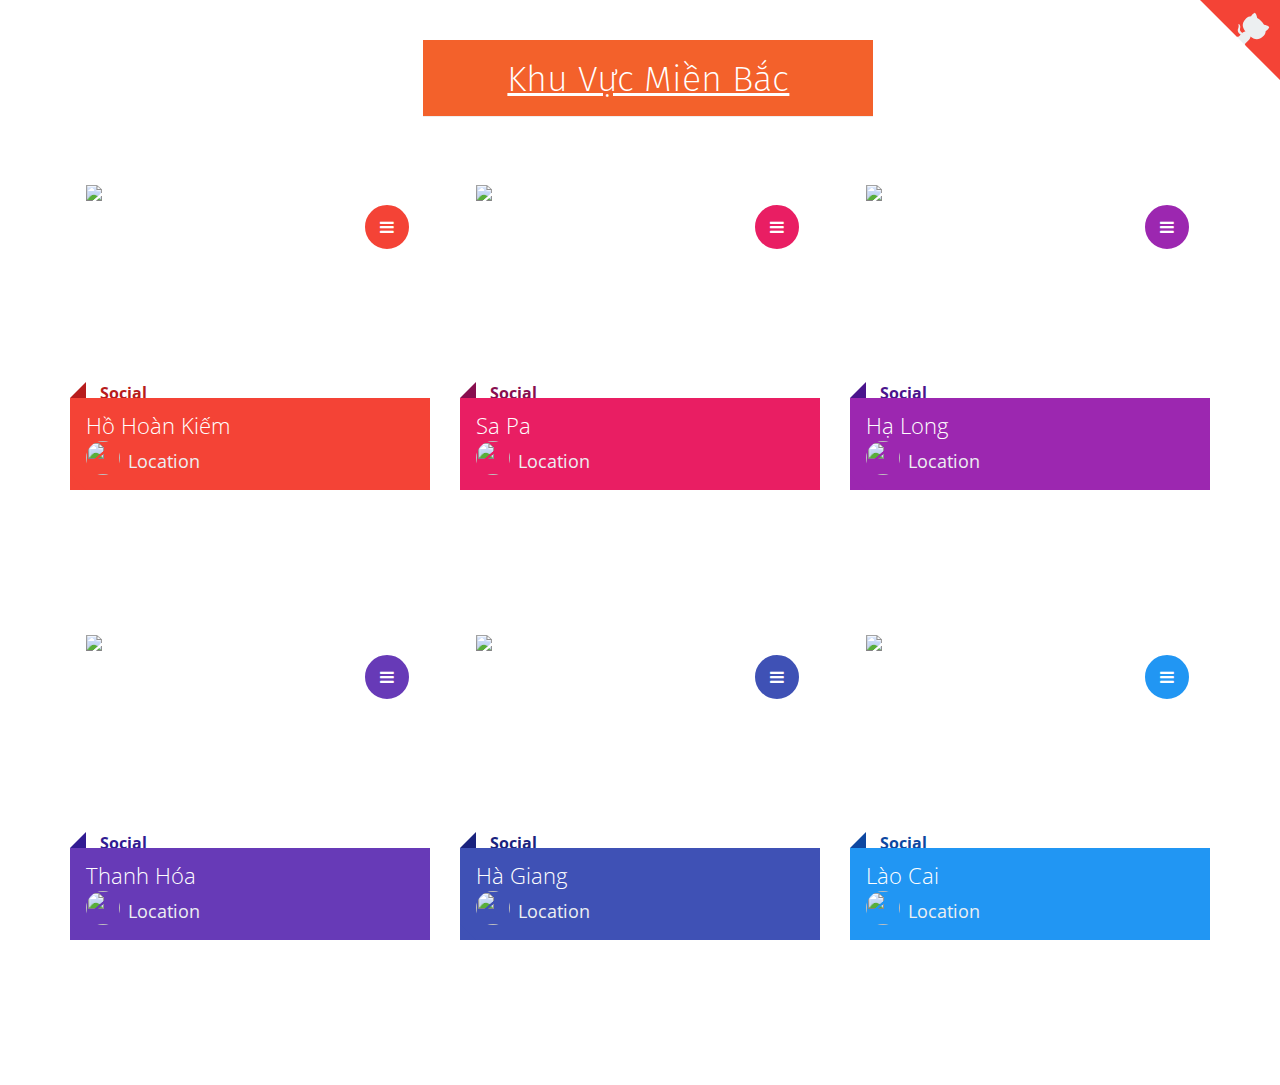
==== vietnam/mienbac/index.html @ f4b2fe9d "commit" ====
<!DOCTYPE html>
<html lang="vi" >
<head>
  <meta charset="UTF-8">
  <title>Miền Bắc</title>
  <link rel='stylesheet' href='https://cdnjs.cloudflare.com/ajax/libs/font-awesome/4.2.0/css/font-awesome.min.css'>
  <link rel='stylesheet' href='https://maxcdn.bootstrapcdn.com/bootstrap/3.3.4/css/bootstrap.min.css'><link rel="stylesheet" href="./style.css">
  <link href="https://fonts.googleapis.com/css?family=Fira+Sans&display=swap" rel="stylesheet">
  <link href="https://fonts.googleapis.com/css?family=Open+Sans+Condensed:300&display=swap" rel="stylesheet">
    <style>
        .mover:hover{
            background-color: rgb(100, 100, 241);
        }
    </style>
</head>
<body>
    
<section class="container">
    <div class="page-header head1">
        <h1 style="color:white;font-family: 'Fira Sans';text-decoration-line: underline;">Khu Vực Miền Bắc</h1>
    </div>
    <div class="row active-with-click" style="font-family: 'Open Sans Condensed'" >
        <div class="col-md-4 col-sm-6 col-xs-12">
            <article class="material-card Red">
                <h2>
                    <span>Hồ Hoàn Kiếm</span>
                    <strong>
                        <a class="move" style="display: flex; justify-content: flex-start;" href="https://www.google.com/maps/place/H%E1%BB%93+Ho%C3%A0n+Ki%E1%BA%BFm/@21.0287747,105.850176,17z/data=!3m1!4b1!4m5!3m4!1s0x3135ab953357c995:0x1babf6bb4f9a20e!8m2!3d21.0286669!4d105.8521484"><img style="border-radius:50%;position: relative;margin-right: 8px;top: -3px" height="34px" width="34px;" src="https://cdn.pixabay.com/photo/2017/01/10/03/54/icon-1968240_960_720.png"> <span  style="color: #ECEFF1;">Location</span></a>
                    </strong>
                </h2>
                <div class="mc-content">
                    <div class="img-container">
                        <img class="img-responsive" src="https://vntrip.cdn.vccloud.vn/cam-nang/wp-content/uploads/2018/08/thap-rua-vntrip8.jpg">
                    </div>
                    <div class="mc-description">
                        Hồ Hoàn Kiếm còn được gọi là Hồ Gươm, là một hồ nước ngọt tự nhiên nằm ở trung tâm thành phố Hà Nội
                    </div>
                </div>
                <a class="mc-btn-action">
                    <i class="fa fa-bars"></i>
                </a>
                <div class="mc-footer">
                    <h4>
                        Social
                    </h4>
                    <a class="fa fa-fw fa-facebook"></a>
                    <a class="fa fa-fw fa-twitter"></a>
                    <a class="fa fa-fw fa-linkedin"></a>
                    <a class="fa fa-fw fa-google-plus"></a>
                </div>
            </article>
        </div>
        <div class="col-md-4 col-sm-6 col-xs-12">
            <article class="material-card Pink">
                <h2>
                    <span>Sa Pa</span>
                    <strong>
                        <a class="move" style="display: flex; justify-content: flex-start;" href="https://www.google.com/maps/place/tt.+Sa+Pa,+Sa+Pa,+L%C3%A0o+Cai,+Vi%E1%BB%87t+Nam/@22.3476867,103.7819186,13z/data=!3m1!4b1!4m5!3m4!1s0x36cd416833ee9ad5:0xe1f42da2bbc76727!8m2!3d22.3363608!4d103.8437852"><img style="border-radius:50%;position: relative;margin-right: 8px;top: -3px" height="34px" width="34px;" src="https://cdn.pixabay.com/photo/2017/01/10/03/54/icon-1968240_960_720.png"> <span  style="color: #ECEFF1;">Location</span></a>
                    </strong>
                </h2>
                <div class="mc-content">
                    <div class="img-container">
                        <img class="img-responsive" src="https://ezcloud.vn/wp-content/uploads/2019/05/sapa.jpg">
                    </div>
                    <div class="mc-description">
Du lịch Sapa du khách sẽ có cơ hội chinh phục đỉnh Fansipan nổi tiếng hay thực hiện một chuyến du lịch bụi đến những bản làng ẩn hiện trong sương. Khung cảnh núi rừng với trăm hoa đua nở, “mây ôm ấp núi, núi ôm mây” chắc chắn sẽ làm nức lòng du khách khi đã đặt chân đến nơi này.                    </div>
                </div>
                <a class="mc-btn-action">
                    <i class="fa fa-bars"></i>
                </a>
                <div class="mc-footer">
                    <h4>
                        Social
                    </h4>
                    <a class="fa fa-fw fa-facebook"></a>
                    <a class="fa fa-fw fa-twitter"></a>
                    <a class="fa fa-fw fa-linkedin"></a>
                    <a class="fa fa-fw fa-google-plus"></a>
                </div>
            </article>
        </div>
        <div class="col-md-4 col-sm-6 col-xs-12">
            <article class="material-card Purple">
                <h2>
                    <span>Hạ Long</span>
                    <strong>
                            <a class="move" style="display: flex; justify-content: flex-start;" href="https://www.google.com/maps/place/Tp.+H%E1%BA%A1+Long,+Qu%E1%BA%A3ng+Ninh/data=!4m2!3m1!1s0x314a583f825ff2c9:0xc5d143510be28d44?sa=X&ved=2ahUKEwilw7K9-qjlAhUCH7cAHXeHAe4Q8gEwAHoECB4QAQ"><img style="border-radius:50%;position: relative;margin-right: 8px;top: -3px" height="34px" width="34px;" src="https://cdn.pixabay.com/photo/2017/01/10/03/54/icon-1968240_960_720.png"> <span  style="color: #ECEFF1;">Location</span></a>

                    </strong>
                </h2>
                <div class="mc-content">
                    <div class="img-container">
                        <img class="img-responsive" src="https://tour.dulichvietnam.com.vn/uploads/tour/1553489426_du-khach-co-the-mat-them-phi-tham-quan-vinh-ha-long-22-.jpg">
                    </div>
                    <div class="mc-description">
Hạ Long là thành phố tỉnh lỵ, trung tâm văn hóa, kinh tế, chính trị của tỉnh Quảng Ninh. Thành phố Hạ Long được thành lập ngày 27 tháng 12 năm 1993, trên cơ sở toàn bộ diện tích và dân số của thị xã Hồng Gai. Ngày 10/10/2013, Chính phủ ban hành quyết định số 1838/QĐ-TTg công nhận thành phố Hạ Long là đô thị loại I                    </div>
                </div>
                <a class="mc-btn-action">
                    <i class="fa fa-bars"></i>
                </a>
                <div class="mc-footer">
                    <h4>
                        Social
                    </h4>
                    <a class="fa fa-fw fa-facebook"></a>
                    <a class="fa fa-fw fa-twitter"></a>
                    <a class="fa fa-fw fa-linkedin"></a>
                    <a class="fa fa-fw fa-google-plus"></a>
                </div>
            </article>
        </div>
        <div class="col-md-4 col-sm-6 col-xs-12">
            <article class="material-card Deep-Purple">
                <h2>
                    <span>Thanh Hóa</span>
                    <strong>
                 <a class="move" style="display: flex; justify-content: flex-start;" href="https://www.google.com/maps/place/Thanh+Ho%C3%A1/data=!4m2!3m1!1s0x3136c68ee3769299:0x178def516abfb4f?sa=X&ved=2ahUKEwiP06bX5KjlAhVz7HMBHfLOAjUQ8gEwAHoECB4QAQ"><img style="border-radius:50%;position: relative;margin-right: 8px;top: -3px" height="34px" width="34px;" src="https://cdn.pixabay.com/photo/2017/01/10/03/54/icon-1968240_960_720.png"> <span style="color: #ECEFF1;">Location</span></a>

                    </strong>
                </h2>
                <div class="mc-content">
                    <div class="img-container">
                        <img class="img-responsive" src="https://upload.wikimedia.org/wikipedia/commons/2/29/Le_Loi_avenue.jpg">
                    </div>
                    <div class="mc-description">
Thanh Hóa, hay còn được gọi là xứ Thanh, là một tỉnh cực Bắc miền Trung, Việt Nam. Năm 2018, Thanh Hóa là đơn vị hành chính Việt Nam xếp thứ 8 về Tổng sản phẩm trên địa bàn, xếp thứ 40 về GRDP bình quân đầu người, đứng thứ 4 về tốc độ tăng trưởng GRDP                    </div>
                </div>
                <a class="mc-btn-action">
                    <i class="fa fa-bars"></i>
                </a>
                <div class="mc-footer">
                    <h4>
                        Social
                    </h4>
                    <a class="fa fa-fw fa-facebook"></a>
                    <a class="fa fa-fw fa-twitter"></a>
                    <a class="fa fa-fw fa-linkedin"></a>
                    <a class="fa fa-fw fa-google-plus"></a>
                </div>
            </article>
        </div>
        <div class="col-md-4 col-sm-6 col-xs-12">
            <article class="material-card Indigo">
                <h2>
                    <span>Hà Giang</span>
                    <strong>
                   <a class="move" style="display: flex; justify-content: flex-start;" href="https://www.google.com/maps/place/H%C3%A0+Giang,+Vi%E1%BB%87t+Nam/@22.7794408,104.4025686,9z/data=!3m1!4b1!4m5!3m4!1s0x36cc79caead371b1:0x834878b09acb80a8!8m2!3d22.7662056!4d104.9388853"><img style="border-radius:50%;position: relative;margin-right: 8px;top: -3px" height="34px" width="34px;" src="https://cdn.pixabay.com/photo/2017/01/10/03/54/icon-1968240_960_720.png"> <span style="color: #ECEFF1;">Location</span></a>

                    </strong>
                </h2>
                <div class="mc-content">
                    <div class="img-container">
                        <img class="img-responsive" src="https://ezcloud.vn/wp-content/uploads/2019/09/du-lich-ha-giang15-1.jpg_1-1.jpg">
                    </div>
                    <div class="mc-description">
Hà Giang là một tỉnh thuộc vùng núi phía Bắc Việt Nam. Năm 2018, Hà Giang là đơn vị hành chính Việt Nam đông thứ 48 về số dân, xếp thứ 58 về Tổng sản phẩm trên địa bàn, xếp thứ 63 về GRDP bình quân đầu người, đứng thứ 58 về tốc độ tăng trưởng GRDP                    </div>
                </div>
                <a class="mc-btn-action">
                    <i class="fa fa-bars"></i>
                </a>
                <div class="mc-footer">
                    <h4>
                        Social
                    </h4>
                    <a class="fa fa-fw fa-facebook"></a>
                    <a class="fa fa-fw fa-twitter"></a>
                    <a class="fa fa-fw fa-linkedin"></a>
                    <a class="fa fa-fw fa-google-plus"></a>
                </div>
            </article>
        </div>
        <div class="col-md-4 col-sm-6 col-xs-12">
            <article class="material-card Blue">
                <h2>
                    <span>Lào Cai</span>
                    <strong>
                         <a class="move" style="display: flex; justify-content: flex-start;" href="https://www.google.com/maps/place/Tp.+L%C3%A0o+Cai,+L%C3%A0o+Cai,+Vi%E1%BB%87t+Nam/@22.418707,103.8393966,11z/data=!3m1!4b1!4m5!3m4!1s0x36cd15b54212a913:0xfe709c58b76a9605!8m2!3d22.4809431!4d103.9754959"><img style="border-radius:50%;position: relative;margin-right: 8px;top: -3px" height="34px" width="34px;" src="https://cdn.pixabay.com/photo/2017/01/10/03/54/icon-1968240_960_720.png"> <span style="color: #ECEFF1;">Location</span></a>

                    </strong>
                </h2>
                <div class="mc-content">
                    <div class="img-container">
                        <img class="img-responsive" src="http://baolaocai.vn/Upload/2017/thang%205/ngay%2011/1.jpg">
                    </div>
                    <div class="mc-description">
Lào Cai là một tỉnh vùng cao biên giới thuộc vùng Tây Bắc Bộ, Việt Nam. Năm 2018, Lào Cai là đơn vị hành chính Việt Nam đông thứ 55 về số dân, xếp thứ 45 về Tổng sản phẩm trên địa bàn, xếp thứ 16 về GRDP bình quân đầu người, đứng thứ 11 về tốc độ tăng trưởng GRDP                    </div>
                </div>
                <a class="mc-btn-action">
                    <i class="fa fa-bars"></i>
                </a>
                <div class="mc-footer">
                    <h4>
                        Social
                    </h4>
                    <a class="fa fa-fw fa-facebook"></a>
                    <a class="fa fa-fw fa-twitter"></a>
                    <a class="fa fa-fw fa-linkedin"></a>
                    <a class="fa fa-fw fa-google-plus"></a>
                </div>
            </article>
        </div>
    </div>
</section>

<a href="https://github.com/lulzquan" class="github-corner" aria-label="View source on Github" target="_blank"><svg width="80" height="80" viewBox="0 0 250 250" style="fill:#f44336; color:#ECEFF1; position: absolute; top: 0; border: 0; right: 0;" aria-hidden="true"><path d="M0,0 L115,115 L130,115 L142,142 L250,250 L250,0 Z"></path><path d="M128.3,109.0 C113.8,99.7 119.0,89.6 119.0,89.6 C122.0,82.7 120.5,78.6 120.5,78.6 C119.2,72.0 123.4,76.3 123.4,76.3 C127.3,80.9 125.5,87.3 125.5,87.3 C122.9,97.6 130.6,101.9 134.4,103.2" fill="currentColor" style="transform-origin: 130px 106px;" class="octo-arm"></path><path d="M115.0,115.0 C114.9,115.1 118.7,116.5 119.8,115.4 L133.7,101.6 C136.9,99.2 139.9,98.4 142.2,98.6 C133.8,88.0 127.5,74.4 143.8,58.0 C148.5,53.4 154.0,51.2 159.7,51.0 C160.3,49.4 163.2,43.6 171.4,40.1 C171.4,40.1 176.1,42.5 178.8,56.2 C183.1,58.6 187.2,61.8 190.9,65.4 C194.5,69.0 197.7,73.2 200.1,77.6 C213.8,80.2 216.3,84.9 216.3,84.9 C212.7,93.1 206.9,96.0 205.4,96.6 C205.1,102.4 203.0,107.8 198.3,112.5 C181.9,128.9 168.3,122.5 157.7,114.1 C157.9,116.9 156.7,120.9 152.7,124.9 L141.0,136.5 C139.8,137.7 141.6,141.9 141.8,141.8 Z" fill="currentColor" class="octo-body"></path></svg></a><style>.github-corner:hover .octo-arm{animation:octocat-wave 560ms ease-in-out}@keyframes octocat-wave{0%,100%{transform:rotate(0)}20%,60%{transform:rotate(-25deg)}40%,80%{transform:rotate(10deg)}}@media (max-width:500px){.github-corner:hover .octo-arm{animation:none}.github-corner .octo-arm{animation:octocat-wave 560ms ease-in-out}}</style>
<!-- partial -->
  <script src='https://cdnjs.cloudflare.com/ajax/libs/jquery/2.1.3/jquery.min.js'></script><script  src="./script.js"></script>

</body>
</html>
---- vietnam/mienbac/style.css ----
@import "https://fonts.googleapis.com/css?family=Montserrat+Alternates&display=swap";
.fa-spin-fast {
  -webkit-animation: fa-spin-fast 0.2s infinite linear;
  animation: fa-spin-fast 0.2s infinite linear;
}
@-webkit-keyframes fa-spin-fast {
  0% {
    -webkit-transform: rotate(0deg);
    transform: rotate(0deg);
  }
  100% {
    -webkit-transform: rotate(359deg);
    transform: rotate(359deg);
  }
}
@keyframes fa-spin-fast {
  0% {
    -webkit-transform: rotate(0deg);
    transform: rotate(0deg);
  }
  100% {
    -webkit-transform: rotate(359deg);
    transform: rotate(359deg);
  }
}
.material-card {
  position: relative;
  height: 0;
  padding-bottom: calc(100% - 16px);
  margin-bottom: 6.6em;
}
.material-card h2 {
  position: absolute;
  top: calc(100% - 131px);
  left: 0;
  width: 100%;
  padding: 10px 16px;
  color: #fff;
  font-size: 1.4em;
  line-height: 1.6em;
  margin: 0;
  z-index: 10;
  -webkit-transition: all 0.3s;
  -moz-transition: all 0.3s;
  -ms-transition: all 0.3s;
  -o-transition: all 0.3s;
  transition: all 0.3s;
}
.material-card h2 span {
  display: block;
}
.material-card h2 strong {
  font-weight: 400;
  display: block;
  font-size: 0.8em;
}
.material-card h2:before,
.material-card h2:after {
  content: ' ';
  position: absolute;
  left: 0;
  top: -16px;
  width: 0;
  border: 8px solid;
  -webkit-transition: all 0.3s;
  -moz-transition: all 0.3s;
  -ms-transition: all 0.3s;
  -o-transition: all 0.3s;
  transition: all 0.3s;
}
.material-card h2:after {
  top: auto;
  bottom: 0;
}
@media screen and (max-width: 767px) {
  .material-card.mc-active {
    padding-bottom: 0;
    height: auto;
  }
}
.material-card.mc-active h2 {
  top: 0;
  padding: 10px 16px 10px 90px;
}
.material-card.mc-active h2:before {
  top: 0;
}
.material-card.mc-active h2:after {
  bottom: -16px;
}
.material-card .mc-content {
  position: absolute;
  right: 0;
  top: 0;
  bottom: 16px;
  left: 16px;
  -webkit-transition: all 0.3s;
  -moz-transition: all 0.3s;
  -ms-transition: all 0.3s;
  -o-transition: all 0.3s;
  transition: all 0.3s;
}
.material-card .mc-btn-action {
  position: absolute;
  right: 16px;
  top: 15px;
  -webkit-border-radius: 50%;
  -moz-border-radius: 50%;
  border-radius: 50%;
  border: 5px solid;
  width: 54px;
  height: 54px;
  line-height: 44px;
  text-align: center;
  color: #fff;
  cursor: pointer;
  z-index: 20;
  -webkit-transition: all 0.3s;
  -moz-transition: all 0.3s;
  -ms-transition: all 0.3s;
  -o-transition: all 0.3s;
  transition: all 0.3s;
}
.material-card.mc-active .mc-btn-action {
  top: 62px;
}
.material-card .mc-description {
  position: absolute;
  top: 100%;
  right: 30px;
  left: 30px;
  bottom: 54px;
  overflow: hidden;
  opacity: 0;
  filter: alpha(opacity=0);
  -webkit-transition: all 1.2s;
  -moz-transition: all 1.2s;
  -ms-transition: all 1.2s;
  -o-transition: all 1.2s;
  transition: all 1.2s;
}
.material-card .mc-footer {
  height: 0;
  overflow: hidden;
  -webkit-transition: all 0.3s;
  -moz-transition: all 0.3s;
  -ms-transition: all 0.3s;
  -o-transition: all 0.3s;
  transition: all 0.3s;
}
.material-card .mc-footer h4 {
  position: absolute;
  top: 200px;
  left: 30px;
  padding: 0;
  margin: 0;
  font-size: 16px;
  font-weight: 700;
  -webkit-transition: all 1.4s;
  -moz-transition: all 1.4s;
  -ms-transition: all 1.4s;
  -o-transition: all 1.4s;
  transition: all 1.4s;
}
.material-card .mc-footer a {
  display: block;
  float: left;
  position: relative;
  width: 52px;
  height: 52px;
  margin-left: 5px;
  margin-bottom: 15px;
  font-size: 28px;
  color: #fff;
  line-height: 52px;
  text-decoration: none;
  top: 200px;
}
.material-card .mc-footer a:nth-child(1) {
  -webkit-transition: all 0.5s;
  -moz-transition: all 0.5s;
  -ms-transition: all 0.5s;
  -o-transition: all 0.5s;
  transition: all 0.5s;
}
.material-card .mc-footer a:nth-child(2) {
  -webkit-transition: all 0.6s;
  -moz-transition: all 0.6s;
  -ms-transition: all 0.6s;
  -o-transition: all 0.6s;
  transition: all 0.6s;
}
.material-card .mc-footer a:nth-child(3) {
  -webkit-transition: all 0.7s;
  -moz-transition: all 0.7s;
  -ms-transition: all 0.7s;
  -o-transition: all 0.7s;
  transition: all 0.7s;
}
.material-card .mc-footer a:nth-child(4) {
  -webkit-transition: all 0.8s;
  -moz-transition: all 0.8s;
  -ms-transition: all 0.8s;
  -o-transition: all 0.8s;
  transition: all 0.8s;
}
.material-card .mc-footer a:nth-child(5) {
  -webkit-transition: all 0.9s;
  -moz-transition: all 0.9s;
  -ms-transition: all 0.9s;
  -o-transition: all 0.9s;
  transition: all 0.9s;
}
.material-card .img-container {
  overflow: hidden;
  position: absolute;
  left: 0;
  top: 0;
  width: 100%;
  height: 100%;
  z-index: 3;
  -webkit-transition: all 0.3s;
  -moz-transition: all 0.3s;
  -ms-transition: all 0.3s;
  -o-transition: all 0.3s;
  transition: all 0.3s;
}
.material-card.mc-active .img-container {
  -webkit-border-radius: 50%;
  -moz-border-radius: 50%;
  border-radius: 50%;
  left: 0;
  top: 12px;
  width: 60px;
  height: 60px;
  z-index: 20;
}
.material-card.mc-active .mc-content {
  padding-top: 5.6em;
}
@media screen and (max-width: 767px) {
  .material-card.mc-active .mc-content {
    position: relative;
    margin-right: 16px;
  }
}
.material-card.mc-active .mc-description {
  top: 50px;
  padding-top: 5.6em;
  opacity: 1;
  filter: alpha(opacity=100);
}
@media screen and (max-width: 767px) {
  .material-card.mc-active .mc-description {
    position: relative;
    top: auto;
    right: auto;
    left: auto;
    padding: 50px 30px 70px 30px;
    bottom: 0;
  }
}
.material-card.mc-active .mc-footer {
  overflow: visible;
  position: absolute;
  top: calc(100% - 16px);
  left: 16px;
  right: 0;
  height: 82px;
  padding-top: 15px;
  padding-left: 25px;
}
.material-card.mc-active .mc-footer a {
  top: 0;
}
.material-card.mc-active .mc-footer h4 {
  top: -32px;
}
.material-card.Red h2 {
  background-color: #F44336;
}
.material-card.Red h2:after {
  border-top-color: #F44336;
  border-right-color: #F44336;
  border-bottom-color: transparent;
  border-left-color: transparent;
}
.material-card.Red h2:before {
  border-top-color: transparent;
  border-right-color: #B71C1C;
  border-bottom-color: #B71C1C;
  border-left-color: transparent;
}
.material-card.Red.mc-active h2:before {
  border-top-color: transparent;
  border-right-color: #F44336;
  border-bottom-color: #F44336;
  border-left-color: transparent;
}
.material-card.Red.mc-active h2:after {
  border-top-color: #B71C1C;
  border-right-color: #B71C1C;
  border-bottom-color: transparent;
  border-left-color: transparent;
}
.material-card.Red .mc-btn-action {
  background-color: #F44336;
}
.material-card.Red .mc-btn-action:hover {
  background-color: #B71C1C;
}
.material-card.Red .mc-footer h4 {
  color: #B71C1C;
}
.material-card.Red .mc-footer a {
  background-color: #B71C1C;
}
.material-card.Red.mc-active .mc-content {
  background-color: #FFEBEE;
}
.material-card.Red.mc-active .mc-footer {
  background-color: #FFCDD2;
}
.material-card.Red.mc-active .mc-btn-action {
  border-color: #FFEBEE;
}
.material-card.Blue-Grey h2 {
  background-color: #607D8B;
}
.material-card.Blue-Grey h2:after {
  border-top-color: #607D8B;
  border-right-color: #607D8B;
  border-bottom-color: transparent;
  border-left-color: transparent;
}
.material-card.Blue-Grey h2:before {
  border-top-color: transparent;
  border-right-color: #263238;
  border-bottom-color: #263238;
  border-left-color: transparent;
}
.material-card.Blue-Grey.mc-active h2:before {
  border-top-color: transparent;
  border-right-color: #607D8B;
  border-bottom-color: #607D8B;
  border-left-color: transparent;
}
.material-card.Blue-Grey.mc-active h2:after {
  border-top-color: #263238;
  border-right-color: #263238;
  border-bottom-color: transparent;
  border-left-color: transparent;
}
.material-card.Blue-Grey .mc-btn-action {
  background-color: #607D8B;
}
.material-card.Blue-Grey .mc-btn-action:hover {
  background-color: #263238;
}
.material-card.Blue-Grey .mc-footer h4 {
  color: #263238;
}
.material-card.Blue-Grey .mc-footer a {
  background-color: #263238;
}
.material-card.Blue-Grey.mc-active .mc-content {
  background-color: #ECEFF1;
}
.material-card.Blue-Grey.mc-active .mc-footer {
  background-color: #CFD8DC;
}
.material-card.Blue-Grey.mc-active .mc-btn-action {
  border-color: #ECEFF1;
}
.material-card.Pink h2 {
  background-color: #E91E63;
}
.material-card.Pink h2:after {
  border-top-color: #E91E63;
  border-right-color: #E91E63;
  border-bottom-color: transparent;
  border-left-color: transparent;
}
.material-card.Pink h2:before {
  border-top-color: transparent;
  border-right-color: #880E4F;
  border-bottom-color: #880E4F;
  border-left-color: transparent;
}
.material-card.Pink.mc-active h2:before {
  border-top-color: transparent;
  border-right-color: #E91E63;
  border-bottom-color: #E91E63;
  border-left-color: transparent;
}
.material-card.Pink.mc-active h2:after {
  border-top-color: #880E4F;
  border-right-color: #880E4F;
  border-bottom-color: transparent;
  border-left-color: transparent;
}
.material-card.Pink .mc-btn-action {
  background-color: #E91E63;
}
.material-card.Pink .mc-btn-action:hover {
  background-color: #880E4F;
}
.material-card.Pink .mc-footer h4 {
  color: #880E4F;
}
.material-card.Pink .mc-footer a {
  background-color: #880E4F;
}
.material-card.Pink.mc-active .mc-content {
  background-color: #FCE4EC;
}
.material-card.Pink.mc-active .mc-footer {
  background-color: #F8BBD0;
}
.material-card.Pink.mc-active .mc-btn-action {
  border-color: #FCE4EC;
}
.material-card.Purple h2 {
  background-color: #9C27B0;
}
.material-card.Purple h2:after {
  border-top-color: #9C27B0;
  border-right-color: #9C27B0;
  border-bottom-color: transparent;
  border-left-color: transparent;
}
.material-card.Purple h2:before {
  border-top-color: transparent;
  border-right-color: #4A148C;
  border-bottom-color: #4A148C;
  border-left-color: transparent;
}
.material-card.Purple.mc-active h2:before {
  border-top-color: transparent;
  border-right-color: #9C27B0;
  border-bottom-color: #9C27B0;
  border-left-color: transparent;
}
.material-card.Purple.mc-active h2:after {
  border-top-color: #4A148C;
  border-right-color: #4A148C;
  border-bottom-color: transparent;
  border-left-color: transparent;
}
.material-card.Purple .mc-btn-action {
  background-color: #9C27B0;
}
.material-card.Purple .mc-btn-action:hover {
  background-color: #4A148C;
}
.material-card.Purple .mc-footer h4 {
  color: #4A148C;
}
.material-card.Purple .mc-footer a {
  background-color: #4A148C;
}
.material-card.Purple.mc-active .mc-content {
  background-color: #F3E5F5;
}
.material-card.Purple.mc-active .mc-footer {
  background-color: #E1BEE7;
}
.material-card.Purple.mc-active .mc-btn-action {
  border-color: #F3E5F5;
}
.material-card.Deep-Purple h2 {
  background-color: #673AB7;
}
.material-card.Deep-Purple h2:after {
  border-top-color: #673AB7;
  border-right-color: #673AB7;
  border-bottom-color: transparent;
  border-left-color: transparent;
}
.material-card.Deep-Purple h2:before {
  border-top-color: transparent;
  border-right-color: #311B92;
  border-bottom-color: #311B92;
  border-left-color: transparent;
}
.material-card.Deep-Purple.mc-active h2:before {
  border-top-color: transparent;
  border-right-color: #673AB7;
  border-bottom-color: #673AB7;
  border-left-color: transparent;
}
.material-card.Deep-Purple.mc-active h2:after {
  border-top-color: #311B92;
  border-right-color: #311B92;
  border-bottom-color: transparent;
  border-left-color: transparent;
}
.material-card.Deep-Purple .mc-btn-action {
  background-color: #673AB7;
}
.material-card.Deep-Purple .mc-btn-action:hover {
  background-color: #311B92;
}
.material-card.Deep-Purple .mc-footer h4 {
  color: #311B92;
}
.material-card.Deep-Purple .mc-footer a {
  background-color: #311B92;
}
.material-card.Deep-Purple.mc-active .mc-content {
  background-color: #EDE7F6;
}
.material-card.Deep-Purple.mc-active .mc-footer {
  background-color: #D1C4E9;
}
.material-card.Deep-Purple.mc-active .mc-btn-action {
  border-color: #EDE7F6;
}
.material-card.Indigo h2 {
  background-color: #3F51B5;
}
.material-card.Indigo h2:after {
  border-top-color: #3F51B5;
  border-right-color: #3F51B5;
  border-bottom-color: transparent;
  border-left-color: transparent;
}
.material-card.Indigo h2:before {
  border-top-color: transparent;
  border-right-color: #1A237E;
  border-bottom-color: #1A237E;
  border-left-color: transparent;
}
.material-card.Indigo.mc-active h2:before {
  border-top-color: transparent;
  border-right-color: #3F51B5;
  border-bottom-color: #3F51B5;
  border-left-color: transparent;
}
.material-card.Indigo.mc-active h2:after {
  border-top-color: #1A237E;
  border-right-color: #1A237E;
  border-bottom-color: transparent;
  border-left-color: transparent;
}
.material-card.Indigo .mc-btn-action {
  background-color: #3F51B5;
}
.material-card.Indigo .mc-btn-action:hover {
  background-color: #1A237E;
}
.material-card.Indigo .mc-footer h4 {
  color: #1A237E;
}
.material-card.Indigo .mc-footer a {
  background-color: #1A237E;
}
.material-card.Indigo.mc-active .mc-content {
  background-color: #E8EAF6;
}
.material-card.Indigo.mc-active .mc-footer {
  background-color: #C5CAE9;
}
.material-card.Indigo.mc-active .mc-btn-action {
  border-color: #E8EAF6;
}
.material-card.Blue h2 {
  background-color: #2196F3;
}
.material-card.Blue h2:after {
  border-top-color: #2196F3;
  border-right-color: #2196F3;
  border-bottom-color: transparent;
  border-left-color: transparent;
}
.material-card.Blue h2:before {
  border-top-color: transparent;
  border-right-color: #0D47A1;
  border-bottom-color: #0D47A1;
  border-left-color: transparent;
}
.material-card.Blue.mc-active h2:before {
  border-top-color: transparent;
  border-right-color: #2196F3;
  border-bottom-color: #2196F3;
  border-left-color: transparent;
}
.material-card.Blue.mc-active h2:after {
  border-top-color: #0D47A1;
  border-right-color: #0D47A1;
  border-bottom-color: transparent;
  border-left-color: transparent;
}
.material-card.Blue .mc-btn-action {
  background-color: #2196F3;
}
.material-card.Blue .mc-btn-action:hover {
  background-color: #0D47A1;
}
.material-card.Blue .mc-footer h4 {
  color: #0D47A1;
}
.material-card.Blue .mc-footer a {
  background-color: #0D47A1;
}
.material-card.Blue.mc-active .mc-content {
  background-color: #E3F2FD;
}
.material-card.Blue.mc-active .mc-footer {
  background-color: #BBDEFB;
}
.material-card.Blue.mc-active .mc-btn-action {
  border-color: #E3F2FD;
}
.material-card.Light-Blue h2 {
  background-color: #03A9F4;
}
.material-card.Light-Blue h2:after {
  border-top-color: #03A9F4;
  border-right-color: #03A9F4;
  border-bottom-color: transparent;
  border-left-color: transparent;
}
.material-card.Light-Blue h2:before {
  border-top-color: transparent;
  border-right-color: #01579B;
  border-bottom-color: #01579B;
  border-left-color: transparent;
}
.material-card.Light-Blue.mc-active h2:before {
  border-top-color: transparent;
  border-right-color: #03A9F4;
  border-bottom-color: #03A9F4;
  border-left-color: transparent;
}
.material-card.Light-Blue.mc-active h2:after {
  border-top-color: #01579B;
  border-right-color: #01579B;
  border-bottom-color: transparent;
  border-left-color: transparent;
}
.material-card.Light-Blue .mc-btn-action {
  background-color: #03A9F4;
}
.material-card.Light-Blue .mc-btn-action:hover {
  background-color: #01579B;
}
.material-card.Light-Blue .mc-footer h4 {
  color: #01579B;
}
.material-card.Light-Blue .mc-footer a {
  background-color: #01579B;
}
.material-card.Light-Blue.mc-active .mc-content {
  background-color: #E1F5FE;
}
.material-card.Light-Blue.mc-active .mc-footer {
  background-color: #B3E5FC;
}
.material-card.Light-Blue.mc-active .mc-btn-action {
  border-color: #E1F5FE;
}
.material-card.Cyan h2 {
  background-color: #00BCD4;
}
.material-card.Cyan h2:after {
  border-top-color: #00BCD4;
  border-right-color: #00BCD4;
  border-bottom-color: transparent;
  border-left-color: transparent;
}
.material-card.Cyan h2:before {
  border-top-color: transparent;
  border-right-color: #006064;
  border-bottom-color: #006064;
  border-left-color: transparent;
}
.material-card.Cyan.mc-active h2:before {
  border-top-color: transparent;
  border-right-color: #00BCD4;
  border-bottom-color: #00BCD4;
  border-left-color: transparent;
}
.material-card.Cyan.mc-active h2:after {
  border-top-color: #006064;
  border-right-color: #006064;
  border-bottom-color: transparent;
  border-left-color: transparent;
}
.material-card.Cyan .mc-btn-action {
  background-color: #00BCD4;
}
.material-card.Cyan .mc-btn-action:hover {
  background-color: #006064;
}
.material-card.Cyan .mc-footer h4 {
  color: #006064;
}
.material-card.Cyan .mc-footer a {
  background-color: #006064;
}
.material-card.Cyan.mc-active .mc-content {
  background-color: #E0F7FA;
}
.material-card.Cyan.mc-active .mc-footer {
  background-color: #B2EBF2;
}
.material-card.Cyan.mc-active .mc-btn-action {
  border-color: #E0F7FA;
}
.material-card.Teal h2 {
  background-color: #009688;
}
.material-card.Teal h2:after {
  border-top-color: #009688;
  border-right-color: #009688;
  border-bottom-color: transparent;
  border-left-color: transparent;
}
.material-card.Teal h2:before {
  border-top-color: transparent;
  border-right-color: #004D40;
  border-bottom-color: #004D40;
  border-left-color: transparent;
}
.material-card.Teal.mc-active h2:before {
  border-top-color: transparent;
  border-right-color: #009688;
  border-bottom-color: #009688;
  border-left-color: transparent;
}
.material-card.Teal.mc-active h2:after {
  border-top-color: #004D40;
  border-right-color: #004D40;
  border-bottom-color: transparent;
  border-left-color: transparent;
}
.material-card.Teal .mc-btn-action {
  background-color: #009688;
}
.material-card.Teal .mc-btn-action:hover {
  background-color: #004D40;
}
.material-card.Teal .mc-footer h4 {
  color: #004D40;
}
.material-card.Teal .mc-footer a {
  background-color: #004D40;
}
.material-card.Teal.mc-active .mc-content {
  background-color: #E0F2F1;
}
.material-card.Teal.mc-active .mc-footer {
  background-color: #B2DFDB;
}
.material-card.Teal.mc-active .mc-btn-action {
  border-color: #E0F2F1;
}
.material-card.Green h2 {
  background-color: #4CAF50;
}
.material-card.Green h2:after {
  border-top-color: #4CAF50;
  border-right-color: #4CAF50;
  border-bottom-color: transparent;
  border-left-color: transparent;
}
.material-card.Green h2:before {
  border-top-color: transparent;
  border-right-color: #1B5E20;
  border-bottom-color: #1B5E20;
  border-left-color: transparent;
}
.material-card.Green.mc-active h2:before {
  border-top-color: transparent;
  border-right-color: #4CAF50;
  border-bottom-color: #4CAF50;
  border-left-color: transparent;
}
.material-card.Green.mc-active h2:after {
  border-top-color: #1B5E20;
  border-right-color: #1B5E20;
  border-bottom-color: transparent;
  border-left-color: transparent;
}
.material-card.Green .mc-btn-action {
  background-color: #4CAF50;
}
.material-card.Green .mc-btn-action:hover {
  background-color: #1B5E20;
}
.material-card.Green .mc-footer h4 {
  color: #1B5E20;
}
.material-card.Green .mc-footer a {
  background-color: #1B5E20;
}
.material-card.Green.mc-active .mc-content {
  background-color: #E8F5E9;
}
.material-card.Green.mc-active .mc-footer {
  background-color: #C8E6C9;
}
.material-card.Green.mc-active .mc-btn-action {
  border-color: #E8F5E9;
}
.material-card.Light-Green h2 {
  background-color: #8BC34A;
}
.material-card.Light-Green h2:after {
  border-top-color: #8BC34A;
  border-right-color: #8BC34A;
  border-bottom-color: transparent;
  border-left-color: transparent;
}
.material-card.Light-Green h2:before {
  border-top-color: transparent;
  border-right-color: #33691E;
  border-bottom-color: #33691E;
  border-left-color: transparent;
}
.material-card.Light-Green.mc-active h2:before {
  border-top-color: transparent;
  border-right-color: #8BC34A;
  border-bottom-color: #8BC34A;
  border-left-color: transparent;
}
.material-card.Light-Green.mc-active h2:after {
  border-top-color: #33691E;
  border-right-color: #33691E;
  border-bottom-color: transparent;
  border-left-color: transparent;
}
.material-card.Light-Green .mc-btn-action {
  background-color: #8BC34A;
}
.material-card.Light-Green .mc-btn-action:hover {
  background-color: #33691E;
}
.material-card.Light-Green .mc-footer h4 {
  color: #33691E;
}
.material-card.Light-Green .mc-footer a {
  background-color: #33691E;
}
.material-card.Light-Green.mc-active .mc-content {
  background-color: #F1F8E9;
}
.material-card.Light-Green.mc-active .mc-footer {
  background-color: #DCEDC8;
}
.material-card.Light-Green.mc-active .mc-btn-action {
  border-color: #F1F8E9;
}
.material-card.Lime h2 {
  background-color: #CDDC39;
}
.material-card.Lime h2:after {
  border-top-color: #CDDC39;
  border-right-color: #CDDC39;
  border-bottom-color: transparent;
  border-left-color: transparent;
}
.material-card.Lime h2:before {
  border-top-color: transparent;
  border-right-color: #827717;
  border-bottom-color: #827717;
  border-left-color: transparent;
}
.material-card.Lime.mc-active h2:before {
  border-top-color: transparent;
  border-right-color: #CDDC39;
  border-bottom-color: #CDDC39;
  border-left-color: transparent;
}
.material-card.Lime.mc-active h2:after {
  border-top-color: #827717;
  border-right-color: #827717;
  border-bottom-color: transparent;
  border-left-color: transparent;
}
.material-card.Lime .mc-btn-action {
  background-color: #CDDC39;
}
.material-card.Lime .mc-btn-action:hover {
  background-color: #827717;
}
.material-card.Lime .mc-footer h4 {
  color: #827717;
}
.material-card.Lime .mc-footer a {
  background-color: #827717;
}
.material-card.Lime.mc-active .mc-content {
  background-color: #F9FBE7;
}
.material-card.Lime.mc-active .mc-footer {
  background-color: #F0F4C3;
}
.material-card.Lime.mc-active .mc-btn-action {
  border-color: #F9FBE7;
}
.material-card.Yellow h2 {
  background-color: #FFEB3B;
}
.material-card.Yellow h2:after {
  border-top-color: #FFEB3B;
  border-right-color: #FFEB3B;
  border-bottom-color: transparent;
  border-left-color: transparent;
}
.material-card.Yellow h2:before {
  border-top-color: transparent;
  border-right-color: #F57F17;
  border-bottom-color: #F57F17;
  border-left-color: transparent;
}
.material-card.Yellow.mc-active h2:before {
  border-top-color: transparent;
  border-right-color: #FFEB3B;
  border-bottom-color: #FFEB3B;
  border-left-color: transparent;
}
.material-card.Yellow.mc-active h2:after {
  border-top-color: #F57F17;
  border-right-color: #F57F17;
  border-bottom-color: transparent;
  border-left-color: transparent;
}
.material-card.Yellow .mc-btn-action {
  background-color: #FFEB3B;
}
.material-card.Yellow .mc-btn-action:hover {
  background-color: #F57F17;
}
.material-card.Yellow .mc-footer h4 {
  color: #F57F17;
}
.material-card.Yellow .mc-footer a {
  background-color: #F57F17;
}
.material-card.Yellow.mc-active .mc-content {
  background-color: #FFFDE7;
}
.material-card.Yellow.mc-active .mc-footer {
  background-color: #FFF9C4;
}
.material-card.Yellow.mc-active .mc-btn-action {
  border-color: #FFFDE7;
}
.material-card.Amber h2 {
  background-color: #FFC107;
}
.material-card.Amber h2:after {
  border-top-color: #FFC107;
  border-right-color: #FFC107;
  border-bottom-color: transparent;
  border-left-color: transparent;
}
.material-card.Amber h2:before {
  border-top-color: transparent;
  border-right-color: #FF6F00;
  border-bottom-color: #FF6F00;
  border-left-color: transparent;
}
.material-card.Amber.mc-active h2:before {
  border-top-color: transparent;
  border-right-color: #FFC107;
  border-bottom-color: #FFC107;
  border-left-color: transparent;
}
.material-card.Amber.mc-active h2:after {
  border-top-color: #FF6F00;
  border-right-color: #FF6F00;
  border-bottom-color: transparent;
  border-left-color: transparent;
}
.material-card.Amber .mc-btn-action {
  background-color: #FFC107;
}
.material-card.Amber .mc-btn-action:hover {
  background-color: #FF6F00;
}
.material-card.Amber .mc-footer h4 {
  color: #FF6F00;
}
.material-card.Amber .mc-footer a {
  background-color: #FF6F00;
}
.material-card.Amber.mc-active .mc-content {
  background-color: #FFF8E1;
}
.material-card.Amber.mc-active .mc-footer {
  background-color: #FFECB3;
}
.material-card.Amber.mc-active .mc-btn-action {
  border-color: #FFF8E1;
}
.material-card.Orange h2 {
  background-color: #FF9800;
}
.material-card.Orange h2:after {
  border-top-color: #FF9800;
  border-right-color: #FF9800;
  border-bottom-color: transparent;
  border-left-color: transparent;
}
.material-card.Orange h2:before {
  border-top-color: transparent;
  border-right-color: #E65100;
  border-bottom-color: #E65100;
  border-left-color: transparent;
}
.material-card.Orange.mc-active h2:before {
  border-top-color: transparent;
  border-right-color: #FF9800;
  border-bottom-color: #FF9800;
  border-left-color: transparent;
}
.material-card.Orange.mc-active h2:after {
  border-top-color: #E65100;
  border-right-color: #E65100;
  border-bottom-color: transparent;
  border-left-color: transparent;
}
.material-card.Orange .mc-btn-action {
  background-color: #FF9800;
}
.material-card.Orange .mc-btn-action:hover {
  background-color: #E65100;
}
.material-card.Orange .mc-footer h4 {
  color: #E65100;
}
.material-card.Orange .mc-footer a {
  background-color: #E65100;
}
.material-card.Orange.mc-active .mc-content {
  background-color: #FFF3E0;
}
.material-card.Orange.mc-active .mc-footer {
  background-color: #FFE0B2;
}
.material-card.Orange.mc-active .mc-btn-action {
  border-color: #FFF3E0;
}
.material-card.Deep-Orange h2 {
  background-color: #FF5722;
}
.material-card.Deep-Orange h2:after {
  border-top-color: #FF5722;
  border-right-color: #FF5722;
  border-bottom-color: transparent;
  border-left-color: transparent;
}
.material-card.Deep-Orange h2:before {
  border-top-color: transparent;
  border-right-color: #BF360C;
  border-bottom-color: #BF360C;
  border-left-color: transparent;
}
.material-card.Deep-Orange.mc-active h2:before {
  border-top-color: transparent;
  border-right-color: #FF5722;
  border-bottom-color: #FF5722;
  border-left-color: transparent;
}
.material-card.Deep-Orange.mc-active h2:after {
  border-top-color: #BF360C;
  border-right-color: #BF360C;
  border-bottom-color: transparent;
  border-left-color: transparent;
}
.material-card.Deep-Orange .mc-btn-action {
  background-color: #FF5722;
}
.material-card.Deep-Orange .mc-btn-action:hover {
  background-color: #BF360C;
}
.material-card.Deep-Orange .mc-footer h4 {
  color: #BF360C;
}
.material-card.Deep-Orange .mc-footer a {
  background-color: #BF360C;
}
.material-card.Deep-Orange.mc-active .mc-content {
  background-color: #FBE9E7;
}
.material-card.Deep-Orange.mc-active .mc-footer {
  background-color: #FFCCBC;
}
.material-card.Deep-Orange.mc-active .mc-btn-action {
  border-color: #FBE9E7;
}
.material-card.Brown h2 {
  background-color: #795548;
}
.material-card.Brown h2:after {
  border-top-color: #795548;
  border-right-color: #795548;
  border-bottom-color: transparent;
  border-left-color: transparent;
}
.material-card.Brown h2:before {
  border-top-color: transparent;
  border-right-color: #3E2723;
  border-bottom-color: #3E2723;
  border-left-color: transparent;
}
.material-card.Brown.mc-active h2:before {
  border-top-color: transparent;
  border-right-color: #795548;
  border-bottom-color: #795548;
  border-left-color: transparent;
}
.material-card.Brown.mc-active h2:after {
  border-top-color: #3E2723;
  border-right-color: #3E2723;
  border-bottom-color: transparent;
  border-left-color: transparent;
}
.material-card.Brown .mc-btn-action {
  background-color: #795548;
}
.material-card.Brown .mc-btn-action:hover {
  background-color: #3E2723;
}
.material-card.Brown .mc-footer h4 {
  color: #3E2723;
}
.material-card.Brown .mc-footer a {
  background-color: #3E2723;
}
.material-card.Brown.mc-active .mc-content {
  background-color: #EFEBE9;
}
.material-card.Brown.mc-active .mc-footer {
  background-color: #D7CCC8;
}
.material-card.Brown.mc-active .mc-btn-action {
  border-color: #EFEBE9;
}
.material-card.Grey h2 {
  background-color: #9E9E9E;
}
.material-card.Grey h2:after {
  border-top-color: #9E9E9E;
  border-right-color: #9E9E9E;
  border-bottom-color: transparent;
  border-left-color: transparent;
}
.material-card.Grey h2:before {
  border-top-color: transparent;
  border-right-color: #212121;
  border-bottom-color: #212121;
  border-left-color: transparent;
}
.material-card.Grey.mc-active h2:before {
  border-top-color: transparent;
  border-right-color: #9E9E9E;
  border-bottom-color: #9E9E9E;
  border-left-color: transparent;
}
.material-card.Grey.mc-active h2:after {
  border-top-color: #212121;
  border-right-color: #212121;
  border-bottom-color: transparent;
  border-left-color: transparent;
}
.material-card.Grey .mc-btn-action {
  background-color: #9E9E9E;
}
.material-card.Grey .mc-btn-action:hover {
  background-color: #212121;
}
.material-card.Grey .mc-footer h4 {
  color: #212121;
}
.material-card.Grey .mc-footer a {
  background-color: #212121;
}
.material-card.Grey.mc-active .mc-content {
  background-color: #FAFAFA;
}
.material-card.Grey.mc-active .mc-footer {
  background-color: #F5F5F5;
}
.material-card.Grey.mc-active .mc-btn-action {
  border-color: #FAFAFA;
}
.material-card.Blue-Grey h2 {
  background-color: #607D8B;
}
.material-card.Blue-Grey h2:after {
  border-top-color: #607D8B;
  border-right-color: #607D8B;
  border-bottom-color: transparent;
  border-left-color: transparent;
}
.material-card.Blue-Grey h2:before {
  border-top-color: transparent;
  border-right-color: #263238;
  border-bottom-color: #263238;
  border-left-color: transparent;
}
.material-card.Blue-Grey.mc-active h2:before {
  border-top-color: transparent;
  border-right-color: #607D8B;
  border-bottom-color: #607D8B;
  border-left-color: transparent;
}
.material-card.Blue-Grey.mc-active h2:after {
  border-top-color: #263238;
  border-right-color: #263238;
  border-bottom-color: transparent;
  border-left-color: transparent;
}
.material-card.Blue-Grey .mc-btn-action {
  background-color: #607D8B;
}
.material-card.Blue-Grey .mc-btn-action:hover {
  background-color: #263238;
}
.material-card.Blue-Grey .mc-footer h4 {
  color: #263238;
}
.material-card.Blue-Grey .mc-footer a {
  background-color: #263238;
}
.material-card.Blue-Grey.mc-active .mc-content {
  background-color: #ECEFF1;
}
.material-card.Blue-Grey.mc-active .mc-footer {
  background-color: #CFD8DC;
}
.material-card.Blue-Grey.mc-active .mc-btn-action {
  border-color: #ECEFF1;
}
body {
  background-image: url(https://wallpapersite.com/images/wallpapers/airplane-4200x2608-aircraft-air-travel-4k-1028.jpg);
    background-repeat: no-repeat;
    background-size: cover;
  color: #37474F;
  font-family: 'Raleway', sans-serif;
  font-weight: 300;
  font-size: 16px;
}
h1,
h2,
h3 {
  font-weight: 200;
}
.head1 {
    display: flex;
    justify-content: center;
    width: 450px;
    height: 77px;
    background-color: #f3612b;
    padding: 0%;
    margin-left: 31%;
    margin-bottom: 6%;

}
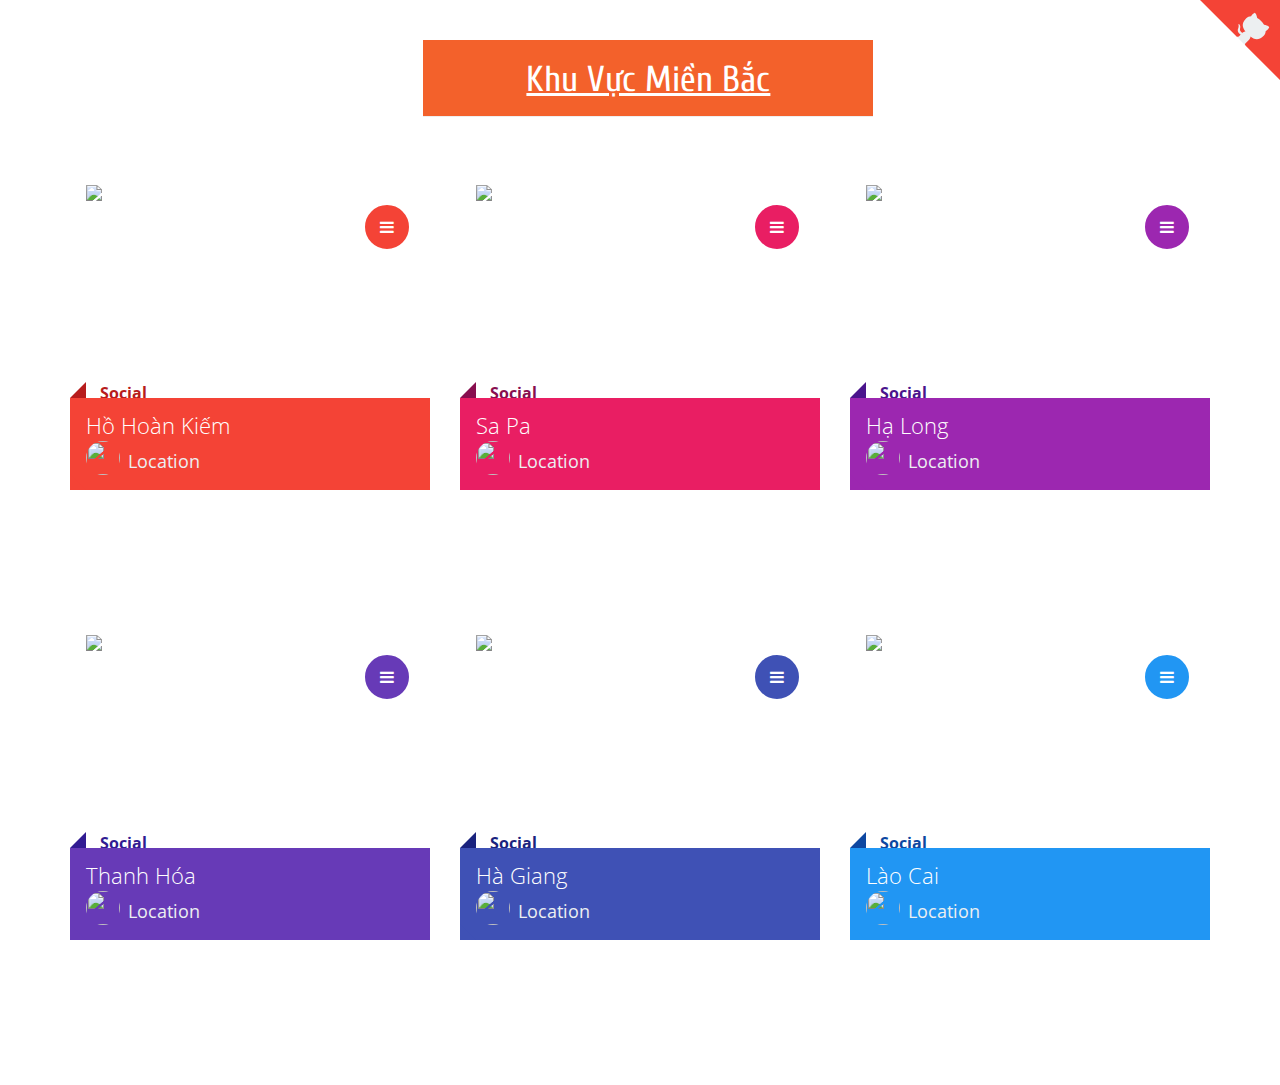
==== commit 340cfefa: "commit" ====
--- a/vietnam/mienbac/index.html
+++ b/vietnam/mienbac/index.html
@@ -5,7 +5,7 @@
   <title>Miền Bắc</title>
   <link rel='stylesheet' href='https://cdnjs.cloudflare.com/ajax/libs/font-awesome/4.2.0/css/font-awesome.min.css'>
   <link rel='stylesheet' href='https://maxcdn.bootstrapcdn.com/bootstrap/3.3.4/css/bootstrap.min.css'><link rel="stylesheet" href="./style.css">
-  <link href="https://fonts.googleapis.com/css?family=Fira+Sans&display=swap" rel="stylesheet">
+  <link href="https://fonts.googleapis.com/css?family=Cuprum&display=swap" rel="stylesheet">
   <link href="https://fonts.googleapis.com/css?family=Open+Sans+Condensed:300&display=swap" rel="stylesheet">
     <style>
         .mover:hover{
@@ -17,7 +17,7 @@
     
 <section class="container">
     <div class="page-header head1">
-        <h1 style="color:white;font-family: 'Fira Sans';text-decoration-line: underline;">Khu Vực Miền Bắc</h1>
+        <h1 style="color:white;font-family: 'Cuprum';text-decoration-line: underline;">Khu Vực Miền Bắc</h1>
     </div>
     <div class="row active-with-click" style="font-family: 'Open Sans Condensed'" >
         <div class="col-md-4 col-sm-6 col-xs-12">
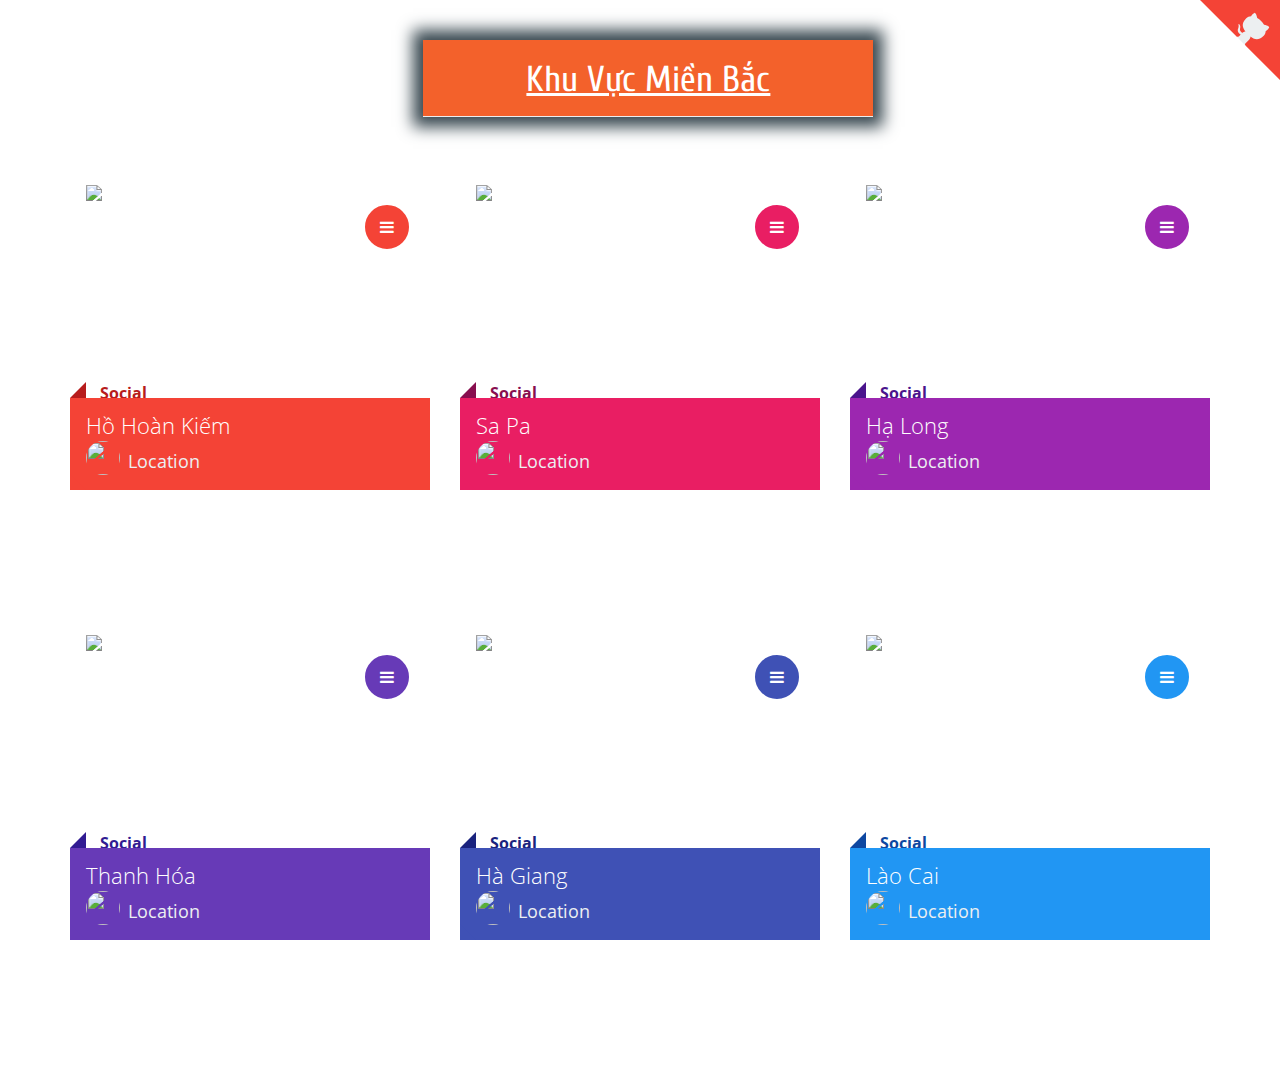
==== commit cab56e22: "sd" ====
--- a/vietnam/mienbac/index.html
+++ b/vietnam/mienbac/index.html
@@ -43,10 +43,10 @@
                     <h4>
                         Social
                     </h4>
-                    <a class="fa fa-fw fa-facebook"></a>
-                    <a class="fa fa-fw fa-twitter"></a>
-                    <a class="fa fa-fw fa-linkedin"></a>
-                    <a class="fa fa-fw fa-google-plus"></a>
+                    <a class="https://www.facebook.com/lulznq"></a>
+                    <a class="https://twitter.com/lulzquan"></a>
+                    <a class="https://www.linkedin.com"></a>
+                    <a class="https://plus.google.com/?hl=vi"></a>
                 </div>
             </article>
         </div>
@@ -72,10 +72,10 @@
                     <h4>
                         Social
                     </h4>
-                    <a class="fa fa-fw fa-facebook"></a>
-                    <a class="fa fa-fw fa-twitter"></a>
-                    <a class="fa fa-fw fa-linkedin"></a>
-                    <a class="fa fa-fw fa-google-plus"></a>
+                    <a class="https://www.facebook.com/lulznq"></a>
+                    <a class="https://twitter.com/lulzquan"></a>
+                    <a class="https://www.linkedin.com"></a>
+                    <a class="https://plus.google.com/?hl=vi"></a>
                 </div>
             </article>
         </div>
@@ -102,10 +102,10 @@
                     <h4>
                         Social
                     </h4>
-                    <a class="fa fa-fw fa-facebook"></a>
-                    <a class="fa fa-fw fa-twitter"></a>
-                    <a class="fa fa-fw fa-linkedin"></a>
-                    <a class="fa fa-fw fa-google-plus"></a>
+                    <a class="https://www.facebook.com/lulznq"></a>
+                    <a class="https://twitter.com/lulzquan"></a>
+                    <a class="https://www.linkedin.com"></a>
+                    <a class="https://plus.google.com/?hl=vi"></a>
                 </div>
             </article>
         </div>
@@ -132,10 +132,10 @@
                     <h4>
                         Social
                     </h4>
-                    <a class="fa fa-fw fa-facebook"></a>
-                    <a class="fa fa-fw fa-twitter"></a>
-                    <a class="fa fa-fw fa-linkedin"></a>
-                    <a class="fa fa-fw fa-google-plus"></a>
+                    <a class="https://www.facebook.com/lulznq"></a>
+                    <a class="https://twitter.com/lulzquan"></a>
+                    <a class="https://www.linkedin.com"></a>
+                    <a class="https://plus.google.com/?hl=vi"></a>
                 </div>
             </article>
         </div>
@@ -162,10 +162,10 @@
                     <h4>
                         Social
                     </h4>
-                    <a class="fa fa-fw fa-facebook"></a>
-                    <a class="fa fa-fw fa-twitter"></a>
-                    <a class="fa fa-fw fa-linkedin"></a>
-                    <a class="fa fa-fw fa-google-plus"></a>
+                    <a class="https://www.facebook.com/lulznq"></a>
+                    <a class="https://twitter.com/lulzquan"></a>
+                    <a class="https://www.linkedin.com"></a>
+                    <a class="https://plus.google.com/?hl=vi"></a>
                 </div>
             </article>
         </div>
@@ -192,17 +192,17 @@
                     <h4>
                         Social
                     </h4>
-                    <a class="fa fa-fw fa-facebook"></a>
-                    <a class="fa fa-fw fa-twitter"></a>
-                    <a class="fa fa-fw fa-linkedin"></a>
-                    <a class="fa fa-fw fa-google-plus"></a>
+                    <a class="https://www.facebook.com/lulznq"></a>
+                    <a class="https://twitter.com/lulzquan"></a>
+                    <a class="https://www.linkedin.com"></a>
+                    <a class="https://plus.google.com/?hl=vi"></a>
                 </div>
             </article>
         </div>
     </div>
 </section>
 
-<a href="https://github.com/lulzquan" class="github-corner" aria-label="View source on Github" target="_blank"><svg width="80" height="80" viewBox="0 0 250 250" style="fill:#f44336; color:#ECEFF1; position: absolute; top: 0; border: 0; right: 0;" aria-hidden="true"><path d="M0,0 L115,115 L130,115 L142,142 L250,250 L250,0 Z"></path><path d="M128.3,109.0 C113.8,99.7 119.0,89.6 119.0,89.6 C122.0,82.7 120.5,78.6 120.5,78.6 C119.2,72.0 123.4,76.3 123.4,76.3 C127.3,80.9 125.5,87.3 125.5,87.3 C122.9,97.6 130.6,101.9 134.4,103.2" fill="currentColor" style="transform-origin: 130px 106px;" class="octo-arm"></path><path d="M115.0,115.0 C114.9,115.1 118.7,116.5 119.8,115.4 L133.7,101.6 C136.9,99.2 139.9,98.4 142.2,98.6 C133.8,88.0 127.5,74.4 143.8,58.0 C148.5,53.4 154.0,51.2 159.7,51.0 C160.3,49.4 163.2,43.6 171.4,40.1 C171.4,40.1 176.1,42.5 178.8,56.2 C183.1,58.6 187.2,61.8 190.9,65.4 C194.5,69.0 197.7,73.2 200.1,77.6 C213.8,80.2 216.3,84.9 216.3,84.9 C212.7,93.1 206.9,96.0 205.4,96.6 C205.1,102.4 203.0,107.8 198.3,112.5 C181.9,128.9 168.3,122.5 157.7,114.1 C157.9,116.9 156.7,120.9 152.7,124.9 L141.0,136.5 C139.8,137.7 141.6,141.9 141.8,141.8 Z" fill="currentColor" class="octo-body"></path></svg></a><style>.github-corner:hover .octo-arm{animation:octocat-wave 560ms ease-in-out}@keyframes octocat-wave{0%,100%{transform:rotate(0)}20%,60%{transform:rotate(-25deg)}40%,80%{transform:rotate(10deg)}}@media (max-width:500px){.github-corner:hover .octo-arm{animation:none}.github-corner .octo-arm{animation:octocat-wave 560ms ease-in-out}}</style>
+<a href="https://github.com/toibuonqua/hellohehehe" class="github-corner" aria-label="View source on Github" target="_blank"><svg width="80" height="80" viewBox="0 0 250 250" style="fill:#f44336; color:#ECEFF1; position: absolute; top: 0; border: 0; right: 0;" aria-hidden="true"><path d="M0,0 L115,115 L130,115 L142,142 L250,250 L250,0 Z"></path><path d="M128.3,109.0 C113.8,99.7 119.0,89.6 119.0,89.6 C122.0,82.7 120.5,78.6 120.5,78.6 C119.2,72.0 123.4,76.3 123.4,76.3 C127.3,80.9 125.5,87.3 125.5,87.3 C122.9,97.6 130.6,101.9 134.4,103.2" fill="currentColor" style="transform-origin: 130px 106px;" class="octo-arm"></path><path d="M115.0,115.0 C114.9,115.1 118.7,116.5 119.8,115.4 L133.7,101.6 C136.9,99.2 139.9,98.4 142.2,98.6 C133.8,88.0 127.5,74.4 143.8,58.0 C148.5,53.4 154.0,51.2 159.7,51.0 C160.3,49.4 163.2,43.6 171.4,40.1 C171.4,40.1 176.1,42.5 178.8,56.2 C183.1,58.6 187.2,61.8 190.9,65.4 C194.5,69.0 197.7,73.2 200.1,77.6 C213.8,80.2 216.3,84.9 216.3,84.9 C212.7,93.1 206.9,96.0 205.4,96.6 C205.1,102.4 203.0,107.8 198.3,112.5 C181.9,128.9 168.3,122.5 157.7,114.1 C157.9,116.9 156.7,120.9 152.7,124.9 L141.0,136.5 C139.8,137.7 141.6,141.9 141.8,141.8 Z" fill="currentColor" class="octo-body"></path></svg></a><style>.github-corner:hover .octo-arm{animation:octocat-wave 560ms ease-in-out}@keyframes octocat-wave{0%,100%{transform:rotate(0)}20%,60%{transform:rotate(-25deg)}40%,80%{transform:rotate(10deg)}}@media (max-width:500px){.github-corner:hover .octo-arm{animation:none}.github-corner .octo-arm{animation:octocat-wave 560ms ease-in-out}}</style>
 <!-- partial -->
   <script src='https://cdnjs.cloudflare.com/ajax/libs/jquery/2.1.3/jquery.min.js'></script><script  src="./script.js"></script>
 
--- a/vietnam/mienbac/style.css
+++ b/vietnam/mienbac/style.css
@@ -1237,9 +1237,9 @@
   border-color: #ECEFF1;
 }
 body {
-  background-image: url(https://wallpapersite.com/images/wallpapers/airplane-4200x2608-aircraft-air-travel-4k-1028.jpg);
-    background-repeat: no-repeat;
-    background-size: cover;
+  background-image: url(https://images.unsplash.com/photo-1528127269322-539801943592?ixlib=rb-1.2.1&ixid=eyJhcHBfaWQiOjEyMDd9&auto=format&fit=crop&w=750&q=80);
+  background-repeat: no-repeat;
+  background-size: cover;
   color: #37474F;
   font-family: 'Raleway', sans-serif;
   font-weight: 300;
@@ -1259,5 +1259,5 @@
     padding: 0%;
     margin-left: 31%;
     margin-bottom: 6%;
-
+    box-shadow: 0px 0px 15px 10px;
 }